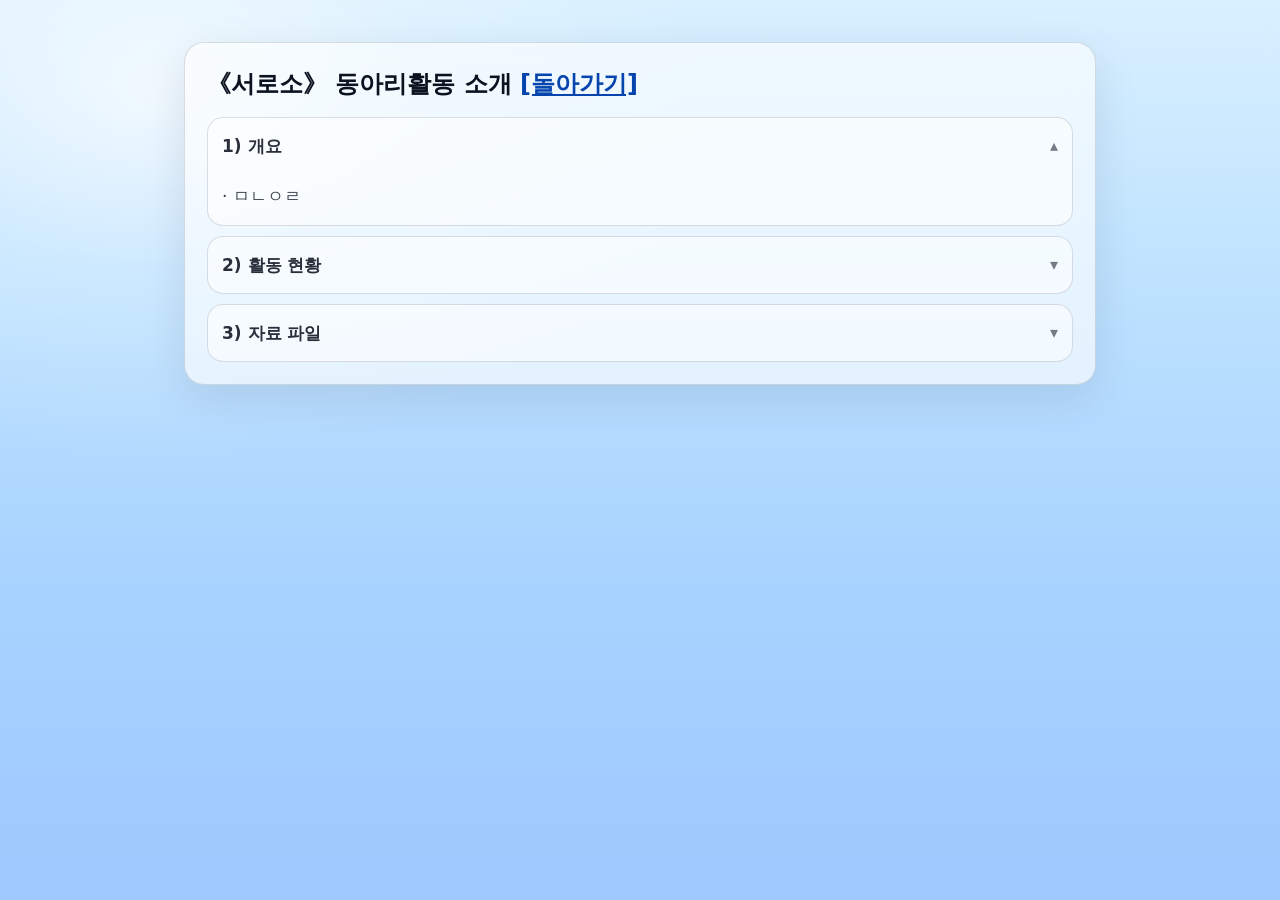
==== portfolio/Coprime.html @ b37a1521 "subpage화 기존 "포트폴리오" "자기소개"는 없애지 않음" ====
<!doctype html>
<html lang="ko">
<head>
  <meta charset="utf-8" />
  <meta name="viewport" content="width=device-width, initial-scale=1" />
  <title>포트폴리오: 서로소 - 주하늘</title>
  <meta name="description" content="서로소 동아리활동 상세 내역" />
  <link rel="stylesheet" href="../styles.css" />
</head>

<body>
  <main class="container">
    <section class="card" id="plan">
      <h2>
        《서로소》 동아리활동 소개
        <a href="../index.html">
          [돌아가기]
        </a>
      </h2>
      <div class="accordion" aria-label="활동 소개">
        <details class="acc-item" open>
          <summary class="acc-title">1) 개요</summary>
          <div class="acc-body">
            <p>
              · ㅁㄴㅇㄹ
            </p>
          </div>
        </details>
        <details class="acc-item">
          <summary class="acc-title">2) 활동 현황</summary>
          <div class="acc-body">
            <p>
              · ㅁㄴㅇㄹ
            </p>
          </div>
        </details>
        <details class="acc-item">
          <summary class="acc-title">3) 자료 파일</summary>
          <div class="acc-body">
            <p>
              · ㅁㄴㅇㄹ
            </p>
          </div>
        </details>
      </div>
    </section>
  </main>
</body>
</html>
---- styles.css ----
:root{
  --text:#0b1220;
  --line:rgba(15,23,42,0.14);

  --card:rgba(255,255,255,0.62);
  --card-strong:rgba(255,255,255,0.76);
}

*{ box-sizing:border-box; }

body{
  margin:0;
  font-family:system-ui,-apple-system,Segoe UI,Roboto,Apple SD Gothic Neo,Malgun Gothic,sans-serif;
  color:var(--text);
  line-height:1.65;
  min-height: 100vh;
  min-height: 100svh;

  /* ✅ 전체 가독성: 기본 폰트 살짝 업 */
  font-size:1.0625rem; /* 17px */

  background:
    radial-gradient(56.25rem 37.5rem at 12% 10%,
      rgba(255,255,255,0.70) 0%,
      rgba(255,255,255,0.22) 30%,
      rgba(255,255,255,0.00) 62%),
    linear-gradient(to bottom,
      #d9f0ff 0%,
      #bfe3ff 30%,
      #a8d2ff 65%,
      #9fc9ff 100%);
}

a{
  color: #0645AD;
  text-decoration: underline;
}

.container{
  max-width:60rem;  /* 960px */
  margin:0 auto;
  padding:1.5rem;   /* 24px */
}

.hero{
  padding:3.5rem 1.5rem 1.125rem; /* 56px 24px 18px */
}

/* ===== Top business card ===== */
.topcard{
  position:relative;
  display:flex;
  align-items:center;
  justify-content:space-between;
  gap:1.125rem;      /* 18px */
  flex-wrap:wrap;

  padding:1.375rem;  /* 22px */
  border-radius:1.375rem;

  background: rgba(255,255,255,0.72);
  border:0.0625rem solid rgba(15,23,42,0.10);
  box-shadow: 0 1.125rem 2.8125rem rgba(15,23,42,0.10);
  backdrop-filter: blur(0.625rem);
}

.topcard::before{
  content:"";
  position:absolute;
  inset:0;
  border-radius:1.375rem;
  background: linear-gradient(to bottom,
    rgba(255,255,255,0.70),
    rgba(255,255,255,0.00) 45%);
  pointer-events:none;
}

.topcard::after{
  content:"";
  position:absolute;
  left:0; top:0; bottom:0;
  width:0.1875rem; /* 3px */
  background: linear-gradient(to bottom,
    rgba(43,108,255,0.55),
    rgba(43,108,255,0.18),
    rgba(43,108,255,0.00)
  );
  pointer-events:none;
}

.identity{
  min-width:0;
  flex: 1 1 21.25rem; /* 340px */
}

.name{
  margin:0;
  font-size:2.75rem; /* 44px */
  line-height:1.05;
  letter-spacing:-0.03em;
}

/* ✅ 소개/부연 텍스트 업 */
.role{
  margin:0.5rem 0 0;
  color:rgba(11,18,32,0.66);
  font-size:1.0625rem; /* 17px */
}

.profile-meta{
  margin:0.625rem 0 0;
  color:rgba(11,18,32,0.78);
  font-size:1rem; /* 16px */
}

.meta-sub{
  color:rgba(11,18,32,0.58);
  margin-left:0.375rem; /* 6px */
}

.contact{
  display:flex;
  gap:0.625rem; /* 10px */
  flex-wrap:wrap;
  margin-top:0.875rem; /* 14px */
}

a:visited {
  color: #551A8B;          /* 보라색 (전통적인 방문 링크 색) */
}
a:hover {
  color: #0B0080;
}
a:active {
  color: #FF0000;
}

/* ✅ 연락처 칩 글씨 업 */
.chip{
  color:inherit; text-decoration:none;
  display:inline-flex;
  align-items:center;
  gap:0.5rem; /* 8px */

  padding:0.5625rem 0.6875rem; /* 9px 11px */
  border-radius:999rem;
  border:0.0625rem solid rgba(15,23,42,0.10);

  background: rgba(255,255,255,0.62);
  color:rgba(11,18,32,0.88);
  font-size:0.9375rem; /* 15px */

  transition: transform 120ms ease, border-color 120ms ease, background 120ms ease;
}

.chip:hover{
  transform: translateY(-0.0625rem);
  border-color: rgba(43,108,255,0.18);
  background: rgba(255,255,255,0.74);
}

.icon{
  display:inline-flex;
  align-items:center;
  justify-content:center;
  color:rgba(11,18,32,0.70);
}

.chip-text{
  white-space:nowrap;
  overflow:hidden;
  text-overflow:ellipsis;
  max-width:22.5rem; /* 360px */
}

/* photo placeholder */
.avatar{
  width:8.25rem;   /* 132px */
  height:10.5rem;  /* 168px */
  border-radius:1.125rem;
  border:0.0625rem solid rgba(15,23,42,0.10);
  background: rgba(255,255,255,0.55);
  box-shadow: 0 0.875rem 2.25rem rgba(15,23,42,0.10);
  margin-left:auto;
  flex:0 0 auto;

  display:flex;
  align-items:center;
  justify-content:center;
  overflow:hidden;
}

.avatar-inner{
  text-align:center;
  padding:0.625rem;
}

/* ✅ 사진 자리 텍스트 업 */
.avatar-title{
  font-weight:800;
  font-size:0.9375rem; /* 15px */
}

.avatar-sub{
  margin-top:0.25rem;
  font-size:0.8125rem; /* 13px */
  color:rgba(11,18,32,0.55);
}

/* 실제 사진 넣을 때 */
.avatar-img{
  width:8.25rem;
  height:10.5rem;
  object-fit:cover;
  border-radius:1.125rem;
  border:0.0625rem solid rgba(15,23,42,0.10);
  box-shadow: 0 0.875rem 2.25rem rgba(15,23,42,0.10);
  margin-left:auto;
}

/* ===== Cards ===== */
.card{
  background:var(--card);
  border:0.0625rem solid var(--line);
  border-radius:1.25rem; /* 20px */
  padding:1.375rem;      /* 22px */
  margin:1.125rem 0;     /* 18px */
  box-shadow: 0 0.875rem 2.75rem rgba(15,23,42,0.10);
  backdrop-filter: blur(0.625rem);
  transition: transform 140ms ease, background 140ms ease, box-shadow 140ms ease;
}

.card:hover{
  transform: translateY(-0.0625rem);
  background:var(--card-strong);
  box-shadow: 0 1rem 3.25rem rgba(15,23,42,0.12);
}

/* ✅ 섹션 타이틀 업 */
h2{
  margin:0 0 0.75rem;
  font-size:1.5rem; /* 24px */
}

/* ✅ 힌트 텍스트 업 */
.hint{
  margin:0.75rem 0 0;
  font-size:0.875rem; /* 14px */
  color:rgba(11,18,32,0.62);
}

code{
  font-family: ui-monospace, SFMono-Regular, Menlo, Monaco, Consolas, "Liberation Mono", "Courier New", monospace;
  font-size:0.95em;
}

/* ===== Accordion ===== */
.accordion{
  display:flex;
  flex-direction:column;
  gap:0.625rem; /* 10px */
}

.acc-item{
  border:0.0625rem solid var(--line);
  border-radius:1rem; /* 16px */
  background:rgba(255,255,255,0.55);
  overflow:hidden;
}

/* ✅ 아코디언 제목 업 */
.acc-title{
  list-style:none;
  cursor:pointer;
  padding:0.875rem 0.875rem;
  font-weight:750;
  color:rgba(11,18,32,0.88);
  position:relative;
  font-size:1.0625rem; /* 17px */
}

.acc-title::-webkit-details-marker{ display:none; }

.acc-title::after{
  content:"▾";
  position:absolute;
  right:0.875rem;
  top:50%;
  transform: translateY(-50%);
  color:rgba(11,18,32,0.55);
  font-size:1rem; /* 16px */
}

.acc-item[open] .acc-title::after{ content:"▴"; }

/* ✅ 본문 업 */
.acc-body{
  padding:0 0.875rem 0.9375rem;
  color:rgba(11,18,32,0.82);
  font-size:1.0625rem; /* 17px */
}

.acc-body p{ margin:0.625rem 0 0; }
.acc-body p:first-child{ margin-top:0.5rem; }
.acc-body .note {
  font-size: 0.85rem;
  color: #666;
  margin-top: 6px;
}
.acc-body .note-indent {
  font-size: 0.85rem;
  color: #666;
  margin-top: 6px;
  padding-left: 1em;
}

.video-card{
  border:0.0625rem solid var(--line);
  border-radius:1rem;
  background:rgba(255,255,255,0.55);
  max-width:38rem; margin:0.5rem auto;
  overflow:hidden;
}

.video-head{
  padding:0.875rem;
}

.video-title{
  font-weight:800;
  font-size:1.0625rem;
  color:rgba(11,18,32,0.90);
}

.video-sub{
  margin-top:0.25rem;
  font-size:0.9375rem;
  color:rgba(11,18,32,0.62);
}

.video-wrap{
  position:relative;
  width:100%;
  padding-top:56.25%; /* 16:9 */
  background:rgba(255,255,255,0.5);
  border-top:0.0625rem solid var(--line);
  border-bottom:0.0625rem solid var(--line);
}

.video-wrap iframe{
  position:absolute;
  inset:0;
  width:100%;
  height:100%;
}

/* ===== Info grid ===== */
.info-grid{
  display:grid;
  gap:0.75rem; /* 12px */
  grid-template-columns:repeat(auto-fit,minmax(15rem,1fr)); /* 240px */
}

.info-item{
  background:rgba(255,255,255,0.55);
  border:0.0625rem solid var(--line);
  border-radius:1rem;
  padding:0.875rem;
}

/* ✅ 라벨/내용 업 */
.info-k{
  font-size:0.875rem; /* 14px */
  letter-spacing:0.02em;
  color:rgba(11,18,32,0.60);
  margin-bottom:0.375rem;
}

.info-v{
  color:rgba(11,18,32,0.86);
  font-size:1.0625rem; /* 17px */
}

/* ===== Schedule ===== */
.card-head{
  display:flex;
  align-items:flex-start;
  justify-content:space-between;
  gap:0.75rem;
  flex-wrap:wrap;
  margin-bottom:0.625rem;
}

.legend{
  display:flex;
  gap:0.5rem;
  flex-wrap:wrap;
}

/* ✅ 범례 업 */
.pill{
  font-size:0.875rem; /* 14px */
  padding:0.375rem 0.625rem;
  border-radius:999rem;
  border:0.0625rem solid var(--line);
  background:rgba(255,255,255,0.55);
}

.pill.ok{ background:rgba(34,197,94,0.16); }
.pill.no{ background:rgba(148,163,184,0.22); }

.table-wrap{
  overflow:auto;
  border-radius:1rem;
  border:0.0625rem solid var(--line);
  background:rgba(255,255,255,0.45);
}

.schedule{
  width:100%;
  border-collapse:separate;
  border-spacing:0;
  min-width:44rem;
  table-layout: fixed;
}

/* ✅ 표 텍스트 업 */
.schedule th,
.schedule td{
  padding:0.3rem 0.3rem;
  border-bottom:0.0625rem solid var(--line);
  border-right:0.0625rem solid var(--line);
  text-align:center;
  font-size:0.9375rem; /* 15px */
}

.schedule thead th{
  position:sticky;
  top:0;
  background:rgba(255,255,255,0.78);
  backdrop-filter: blur(0.625rem);
  z-index:3;
}

.schedule th.time-col{
  width:3.75rem;
  text-align:left;
  padding-left:0.75rem;

  position:sticky;
  left:0;
  z-index:4;
  background:rgba(255,255,255,0.78);

  overflow:visible;
}

/* 30분 행 높이 */
.schedule tbody td,
.schedule tbody th.time-col{
  height:1.75rem;
}

/* 상태 색 */
.schedule td.ok{ background:rgba(34,197,94,0.16); }
.schedule td.no{ background:rgba(148,163,184,0.22); }

/* ✅ 정각 라벨 업 */
.schedule tbody th.time-col.hour::before{
  content: attr(data-hour);
  position:absolute;
  left:0.75rem;
  top:-0.65rem;
  font-weight:800;
  font-size:0.875rem; /* 14px */
  color:rgba(11,18,32,0.60);
  padding:0 0.25rem;
  background: rgba(255,255,255,0.88);
  border-radius:0.375rem;
}

/* 마지막 22시 경계선 라벨용 얇은 행 */
.schedule tr.hour-end th.time-col{
  height:0.75rem;
  border-bottom:none;
}
.schedule tr.hour-end td.end-fill{
  height:0.75rem;
  border-bottom:none;
  background:transparent;
}

/* 마지막/오른쪽 테두리 정리 */
.schedule tr:last-child td,
.schedule tr:last-child th{ border-bottom:none; }

.schedule tr td:last-child,
.schedule tr th:last-child{ border-right:none; }

/* ===== Footer ===== */
.footer{
  color:rgba(11,18,32,0.65);
  padding-bottom:3rem; /* 48px */
  font-size:0.9375rem; /* 15px */
}

/* ===== Responsive ===== */
@media (max-width:45rem){
.topcard{
    flex-direction: column;
    align-items: flex-start;
  }
  .avatar{
    order: -1; /* 사진을 맨 위로 */
    margin-left: 0 !important;
    align-self: flex-start;
  }

  /* 표를 화면 폭에 맞춰 ‘자동 압축’ */
  .schedule{
    width: 100%;
    min-width: 0;        /* 기존 min-width(예: 56rem) 무력화 */
    table-layout: fixed; /* 남은 폭을 열에 균등 분배 */
  }

  /* 왼쪽 시간 열은 고정 */
  .schedule th.time-col{
    width: 3.25rem;      /* 여기 숫자만 조절하면 됨 */
  }

  /* 나머지 열은 남은 폭을 7등분 */
  .schedule thead th:not(.time-col){
    width: calc((100% - 3.25rem) / 7);
  }

  /* 칸이 더 좁아져도 보기 좋게 패딩 살짝 줄이기(선택) */
  .schedule th,
  .schedule td{
    padding: 0.35rem;
  }

  /* 스크롤을 아예 없애고 싶으면(선택): */
  /* .table-wrap{ overflow-x: hidden; } */
}
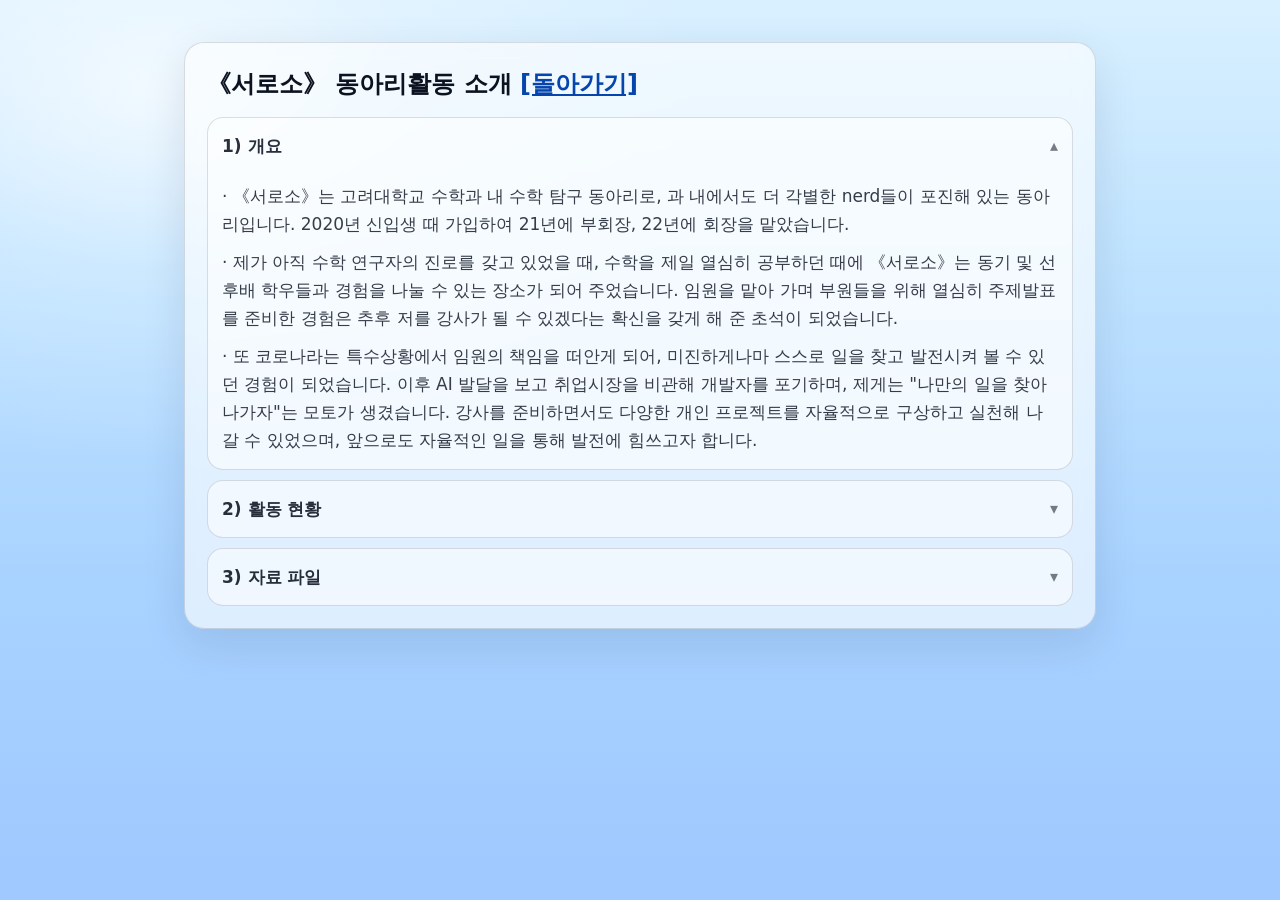
==== commit 48906a1c: "KUPT, JKhigh, Coprime, MatKor 내용 채움" ====
--- a/portfolio/Coprime.html
+++ b/portfolio/Coprime.html
@@ -22,7 +22,18 @@
           <summary class="acc-title">1) 개요</summary>
           <div class="acc-body">
             <p>
-              · ㅁㄴㅇㄹ
+              · 《서로소》는 고려대학교 수학과 내 수학 탐구 동아리로, 과 내에서도 더 각별한 nerd들이 포진해 있는 동아리입니다.
+              2020년 신입생 때 가입하여 21년에 부회장, 22년에 회장을 맡았습니다.
+            </p>
+            <p>
+              · 제가 아직 수학 연구자의 진로를 갖고 있었을 때, 수학을 제일 열심히 공부하던 때에 《서로소》는 동기 및 선후배 학우들과 경험을
+              나눌 수 있는 장소가 되어 주었습니다. 임원을 맡아 가며 부원들을 위해 열심히 주제발표를 준비한 경험은 추후 저를 강사가 될 수 있겠다는
+              확신을 갖게 해 준 초석이 되었습니다.
+            </p>
+            <p>
+              · 또 코로나라는 특수상황에서 임원의 책임을 떠안게 되어, 미진하게나마 스스로 일을 찾고 발전시켜 볼 수 있던 경험이 되었습니다.
+              이후 AI 발달을 보고 취업시장을 비관해 개발자를 포기하며, 제게는 "나만의 일을 찾아 나가자"는 모토가 생겼습니다.
+              강사를 준비하면서도 다양한 개인 프로젝트를 자율적으로 구상하고 실천해 나갈 수 있었으며, 앞으로도 자율적인 일을 통해 발전에 힘쓰고자 합니다.
             </p>
           </div>
         </details>
@@ -30,7 +41,19 @@
           <summary class="acc-title">2) 활동 현황</summary>
           <div class="acc-body">
             <p>
-              · ㅁㄴㅇㄹ
+              MT, 보드게임 파티 등의 친목 활동 대부분은 코로나 사태로 인해 20년도부터 명맥이 끊겼습니다.
+              대학원생 이상의 선배들까지 같이 모여 수학 관련 잡담과 질답을 나누는 채팅방의 운영이 주된 '친목 활동'이었고,
+              저는 정기적인 홍보와 멤버 관리, LaTeX / 코딩 / 리듬게임 소모임 채팅방 관리를 맡았습니다.
+            </p>
+            <p>
+              그래도 저는 온라인으로 파이데이(3.14)에 MIT의 Integration Bee를 모방한 적분 대회를 열거나
+              부원들에게 발표 신청을 받아 주제발표 세미나를 여는 등 활동을 주도하고자 하였습니다.
+              2022년에는 아예 보드게임을 만들어서 실물의 형태로 기증하기도 하였습니다.
+            </p>
+            <p>
+              정기적으로 진행한 주요 활동은 대학생수학경시대회, Simon Marais 수학경시대회 등 학부생 대상 경시대회들을 홍보하며,
+              세미나에서 모여 대회를 같이 준비하고 출전하는 것입니다. 20년도부터 23년도까지 종종 세미나를 열어 주말에 한 번씩 모이며
+              발표자가 선정한 문제들을 풀어 오고 리뷰하는 시간을 가졌습니다.
             </p>
           </div>
         </details>
@@ -38,8 +61,85 @@
           <summary class="acc-title">3) 자료 파일</summary>
           <div class="acc-body">
             <p>
-              · ㅁㄴㅇㄹ
+              · 2021년 말에 서울대 《수학문제연구부》 동아리 임원인 고등학교 동창이 대학생 대상의 동아리 수학경시대회를
+              열고자 한다는 계획을 듣고 우리 《서로소》도 연합해도 되겠냐고 바로 물어봤습니다. 이후 정기회의와 두 동아리 부원들에 대한
+              문제 출제 의뢰가 이루어지며 운영 계획이 발전해 나갔지만, 결국 인력 부족과 주요 인원의 개인 사정 등으로 인해 무산되었습니다.
             </p>
+            <p>
+              · 두 동아리 부원들에 의해 제작된 문제들을 LaTeX을 통해 문제 모음으로 합치고, 난이도 토의 회의 시 전달하는 역할을 제가 맡았습니다.
+              아래 pdf는 이를 일부 모은 것입니다.
+            </p>
+            <a class="chip" href="../assets/files/KSMT_문제모음.pdf" target="_blank" title="KSMT_문제모음.pdf">
+              <span class="icon" aria-hidden="true">
+                <svg viewBox="0 0 24 24" width="18" height="18" fill="none">
+                  <path d="M6 3.5A1.5 1.5 0 0 1 7.5 2h6.8a1.5 1.5 0 0 1 1.06.44l3.2 3.2c.28.28.44.66.44 1.06V20.5A1.5 1.5 0 0 1 17.5 22h-10A1.5 1.5 0 0 1 6 20.5v-17Z" stroke="currentColor" stroke-width="1.8"/>
+                  <path d="M14 2v4.5a1 1 0 0 0 1 1H19" stroke="currentColor" stroke-width="1.8"/>
+                  <path d="M12 11v6m0 0-2.5-2.5M12 17l2.5-2.5" stroke="currentColor" stroke-width="1.8" stroke-linecap="round" stroke-linejoin="round"/>
+                </svg>
+              </span>
+              <span class="chip-text">KSMT_문제모음.pdf</span>
+            </a>
+          </div>
+          <div class="acc-body">
+            <p>
+              · 2021년 파이데이 행사를 위해 제작한 자료들을 포함하여, 제가 제작한 서로소 주제발표 자료 중 일부입니다.
+            </p>
+            <a class="chip" href="../assets/files/20201120_발표_서로소.pdf" target="_blank" title="20201120_발표_서로소.pdf">
+              <span class="icon" aria-hidden="true">
+                <svg viewBox="0 0 24 24" width="18" height="18" fill="none">
+                  <path d="M6 3.5A1.5 1.5 0 0 1 7.5 2h6.8a1.5 1.5 0 0 1 1.06.44l3.2 3.2c.28.28.44.66.44 1.06V20.5A1.5 1.5 0 0 1 17.5 22h-10A1.5 1.5 0 0 1 6 20.5v-17Z" stroke="currentColor" stroke-width="1.8"/>
+                  <path d="M14 2v4.5a1 1 0 0 0 1 1H19" stroke="currentColor" stroke-width="1.8"/>
+                  <path d="M12 11v6m0 0-2.5-2.5M12 17l2.5-2.5" stroke="currentColor" stroke-width="1.8" stroke-linecap="round" stroke-linejoin="round"/>
+                </svg>
+              </span>
+              <span class="chip-text">20201120_발표_서로소.pdf</span>
+            </a>
+            <a class="chip" href="../assets/files/2021 파이데이 세미나.pdf" target="_blank" title="2021 파이데이 세미나.pdf">
+              <span class="icon" aria-hidden="true">
+                <svg viewBox="0 0 24 24" width="18" height="18" fill="none">
+                  <path d="M6 3.5A1.5 1.5 0 0 1 7.5 2h6.8a1.5 1.5 0 0 1 1.06.44l3.2 3.2c.28.28.44.66.44 1.06V20.5A1.5 1.5 0 0 1 17.5 22h-10A1.5 1.5 0 0 1 6 20.5v-17Z" stroke="currentColor" stroke-width="1.8"/>
+                  <path d="M14 2v4.5a1 1 0 0 0 1 1H19" stroke="currentColor" stroke-width="1.8"/>
+                  <path d="M12 11v6m0 0-2.5-2.5M12 17l2.5-2.5" stroke="currentColor" stroke-width="1.8" stroke-linecap="round" stroke-linejoin="round"/>
+                </svg>
+              </span>
+              <span class="chip-text">2021 파이데이 세미나.pdf</span>
+            </a>
+            <a class="chip" href="../assets/files/Integration bee.pdf" target="_blank" title="Integration bee.pdf">
+              <span class="icon" aria-hidden="true">
+                <svg viewBox="0 0 24 24" width="18" height="18" fill="none">
+                  <path d="M6 3.5A1.5 1.5 0 0 1 7.5 2h6.8a1.5 1.5 0 0 1 1.06.44l3.2 3.2c.28.28.44.66.44 1.06V20.5A1.5 1.5 0 0 1 17.5 22h-10A1.5 1.5 0 0 1 6 20.5v-17Z" stroke="currentColor" stroke-width="1.8"/>
+                  <path d="M14 2v4.5a1 1 0 0 0 1 1H19" stroke="currentColor" stroke-width="1.8"/>
+                  <path d="M12 11v6m0 0-2.5-2.5M12 17l2.5-2.5" stroke="currentColor" stroke-width="1.8" stroke-linecap="round" stroke-linejoin="round"/>
+                </svg>
+              </span>
+              <span class="chip-text">Integration bee.pdf</span>
+            </a>
+            <a class="chip" href="../assets/files/20220430_발표_서로소.pdf" target="_blank" title="20220430_발표_서로소.pdf">
+              <span class="icon" aria-hidden="true">
+                <svg viewBox="0 0 24 24" width="18" height="18" fill="none">
+                  <path d="M6 3.5A1.5 1.5 0 0 1 7.5 2h6.8a1.5 1.5 0 0 1 1.06.44l3.2 3.2c.28.28.44.66.44 1.06V20.5A1.5 1.5 0 0 1 17.5 22h-10A1.5 1.5 0 0 1 6 20.5v-17Z" stroke="currentColor" stroke-width="1.8"/>
+                  <path d="M14 2v4.5a1 1 0 0 0 1 1H19" stroke="currentColor" stroke-width="1.8"/>
+                  <path d="M12 11v6m0 0-2.5-2.5M12 17l2.5-2.5" stroke="currentColor" stroke-width="1.8" stroke-linecap="round" stroke-linejoin="round"/>
+                </svg>
+              </span>
+              <span class="chip-text">20220430_발표_서로소.pdf</span>
+            </a>
+          </div>
+          <div class="acc-body">
+            <p>
+              · 2022년 봄에 부원들과 과 학우들을 위해 직접 제작한 보드게임의 규칙서입니다.
+              문구점에서 적당한 박스를 구매하여 실물 보드게임을 만들고 과방(겸 동아리방)에 기증하였습니다.
+            </p>
+            <a class="chip" href="../assets/files/고립 스무고개 룰북.pdf" target="_blank" title="고립 스무고개 룰북.pdf">
+              <span class="icon" aria-hidden="true">
+                <svg viewBox="0 0 24 24" width="18" height="18" fill="none">
+                  <path d="M6 3.5A1.5 1.5 0 0 1 7.5 2h6.8a1.5 1.5 0 0 1 1.06.44l3.2 3.2c.28.28.44.66.44 1.06V20.5A1.5 1.5 0 0 1 17.5 22h-10A1.5 1.5 0 0 1 6 20.5v-17Z" stroke="currentColor" stroke-width="1.8"/>
+                  <path d="M14 2v4.5a1 1 0 0 0 1 1H19" stroke="currentColor" stroke-width="1.8"/>
+                  <path d="M12 11v6m0 0-2.5-2.5M12 17l2.5-2.5" stroke="currentColor" stroke-width="1.8" stroke-linecap="round" stroke-linejoin="round"/>
+                </svg>
+              </span>
+              <span class="chip-text">고립 스무고개 룰북.pdf</span>
+            </a>
           </div>
         </details>
       </div>
